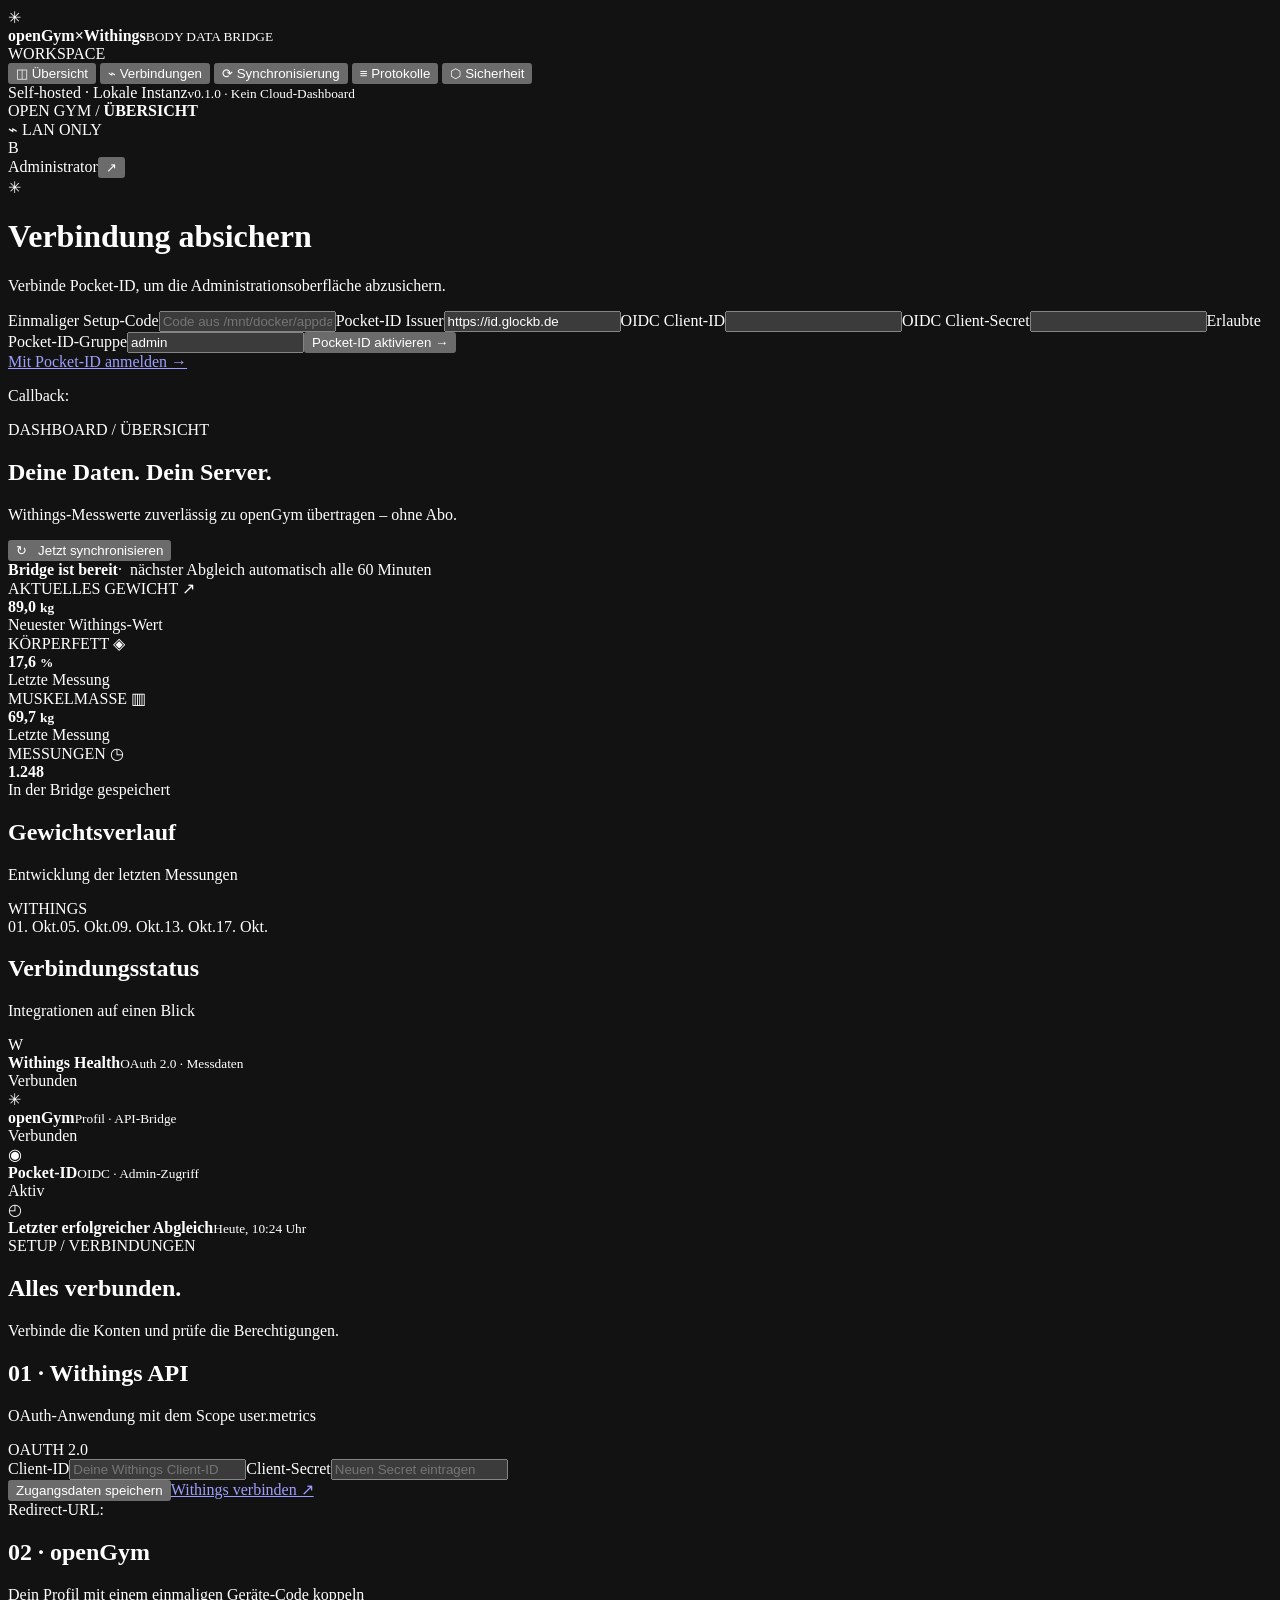
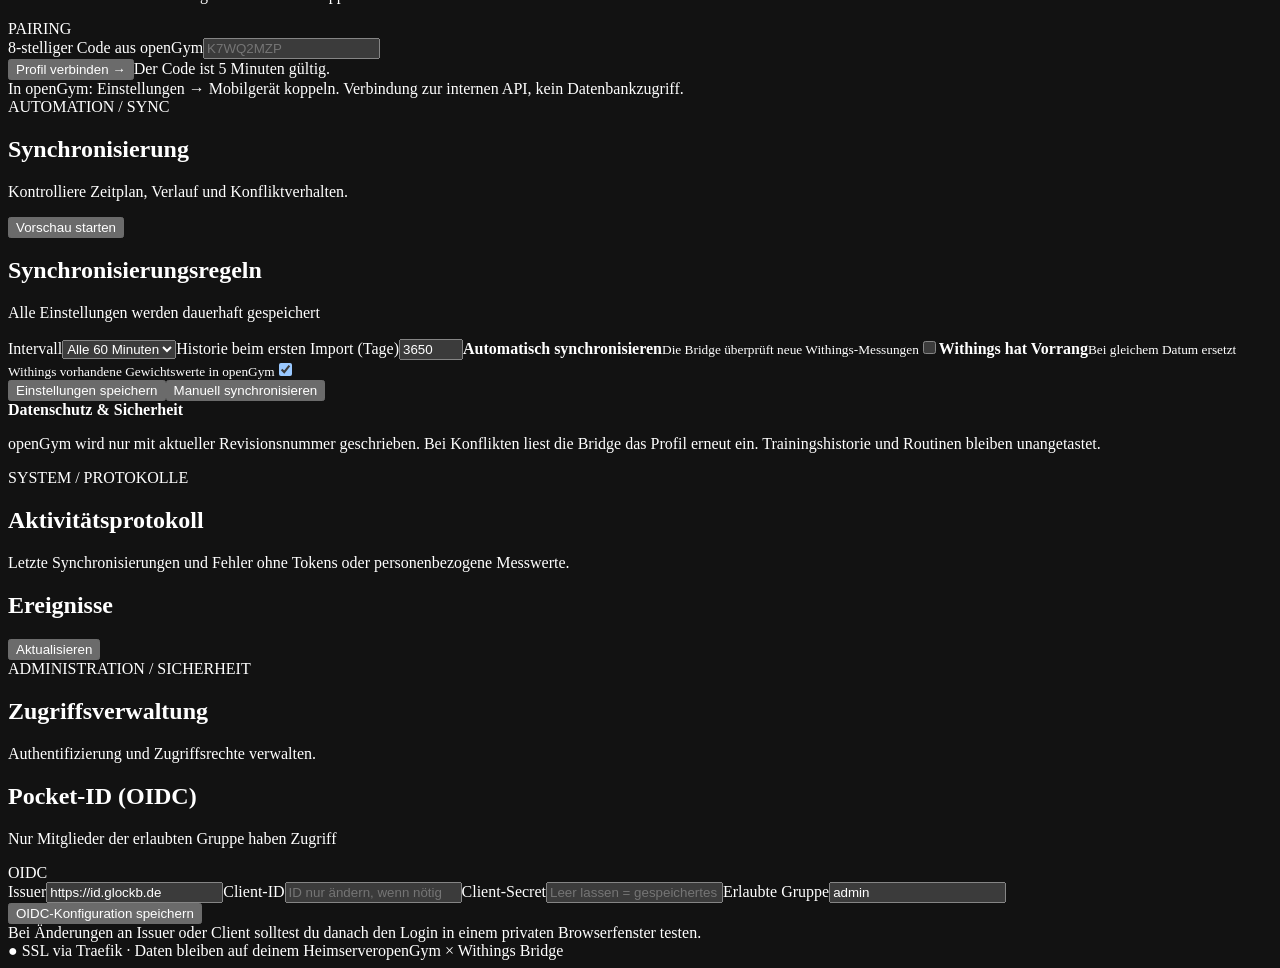
==== app/static/index.html @ 123b4b90 "feat: add Withings to openGym bridge MVP with OIDC dashboard and docs" ====
<!doctype html>
<html lang="de"><head><meta charset="utf-8"><meta name="viewport" content="width=device-width,initial-scale=1,viewport-fit=cover"><meta name="color-scheme" content="dark"><meta name="theme-color" content="#101319"><title>openGym × Withings · Bridge</title><link rel="stylesheet" href="/static/style.css"></head>
<body><div class="layout">
  <aside class="sidebar"><div class="brand"><div class="brand-icon">✳</div><div><strong>openGym<span>×</span>Withings</strong><small>BODY DATA BRIDGE</small></div></div>
    <div class="sidecaption">WORKSPACE</div><nav id="nav">
      <button class="navitem active" data-tab="dashboard"><span>◫</span> Übersicht</button>
      <button class="navitem" data-tab="connections"><span>⌁</span> Verbindungen</button>
      <button class="navitem" data-tab="sync"><span>⟳</span> Synchronisierung</button>
      <button class="navitem" data-tab="logs"><span>≡</span> Protokolle</button>
      <button class="navitem" data-tab="security"><span>⬡</span> Sicherheit</button>
    </nav><div class="sidefoot"><div class="sidedot"></div> Self-hosted · Lokale Instanz<small>v0.1.0 · Kein Cloud-Dashboard</small></div>
  </aside>
  <main><header class="topbar"><div class="crumb">OPEN GYM <span>/</span> <b id="crumb">ÜBERSICHT</b></div><div class="topright"><span class="environment">⌁ <span>LAN ONLY</span></span><div class="avatar">B</div><span id="username">Administrator</span><button id="logout" title="Abmelden" class="logout">↗</button></div></header>
    <div id="notice" class="notice hidden" role="status"></div>
    <div id="authview" class="authview hidden"><div class="authhero"><div class="brand-icon">✳</div><h1 id="auth-title">Verbindung absichern</h1><p id="auth-description">Verbinde Pocket-ID, um die Administrationsoberfläche abzusichern.</p></div>
      <form id="setup-form" class="settings-form hidden"><label>Einmaliger Setup-Code<input name="setup_code" required placeholder="Code aus /mnt/docker/appdata/.../setup.key"></label><label>Pocket-ID Issuer<input name="issuer" required value="https://id.glockb.de"></label><label>OIDC Client-ID<input name="client_id" required></label><label>OIDC Client-Secret<input name="client_secret" type="password" required></label><label>Erlaubte Pocket-ID-Gruppe<input name="allowed_group" value="admin" required></label><button class="primary">Pocket-ID aktivieren →</button></form>
      <a href="/auth/oidc/start" id="oidc-login" class="primary large hidden">Mit Pocket-ID anmelden →</a><p class="muted center">Callback: <code id="oidc-callback"></code></p></div>
    <div id="appview">
      <section data-panel="dashboard" class="panel"><div class="heading"><div><div class="eyebrow">DASHBOARD / ÜBERSICHT</div><h1>Deine Daten. Dein Server.</h1><p>Withings-Messwerte zuverlässig zu openGym übertragen – ohne Abo.</p></div><button class="primary" id="sync-now">↻ &nbsp; Jetzt synchronisieren</button></div>
        <div class="statusline"><span class="live-dot"></span><b id="headline">Bridge ist bereit</b><span class="muted">·&nbsp; nächster Abgleich automatisch alle 60 Minuten</span></div>
        <div class="metrics"><article class="metric"><div>AKTUELLES GEWICHT <span>↗</span></div><strong id="weight">89,0 <small>kg</small></strong><footer>Neuester Withings-Wert</footer></article><article class="metric"><div>KÖRPERFETT <span>◈</span></div><strong id="fat">17,6 <small>%</small></strong><footer>Letzte Messung</footer></article><article class="metric"><div>MUSKELMASSE <span>▥</span></div><strong id="muscle">69,7 <small>kg</small></strong><footer>Letzte Messung</footer></article><article class="metric"><div>MESSUNGEN <span>◷</span></div><strong id="count">1.248</strong><footer>In der Bridge gespeichert</footer></article></div>
        <div class="dash-grid"><section class="card chart-card"><div class="cardtop"><div><h2>Gewichtsverlauf</h2><p>Entwicklung der letzten Messungen</p></div><span class="pill">WITHINGS</span></div><div id="weight-chart" class="chart"></div><div class="xaxis"><span>01. Okt.</span><span>05. Okt.</span><span>09. Okt.</span><span>13. Okt.</span><span>17. Okt.</span></div></section>
          <section class="card activity"><div class="cardtop"><div><h2>Verbindungsstatus</h2><p>Integrationen auf einen Blick</p></div></div><div class="connection-row"><div class="connection-logo w">W</div><div><b>Withings Health</b><small>OAuth 2.0 · Messdaten</small></div><span class="connecttag" id="withings-status">Verbunden</span></div><div class="connection-row"><div class="connection-logo g">✳</div><div><b>openGym</b><small>Profil · API-Bridge</small></div><span class="connecttag" id="gym-status">Verbunden</span></div><div class="connection-row"><div class="connection-logo p">◉</div><div><b>Pocket-ID</b><small>OIDC · Admin-Zugriff</small></div><span class="connecttag" id="oidc-status">Aktiv</span></div><div class="syncnote"><span>◴</span><div><b>Letzter erfolgreicher Abgleich</b><small id="last-sync">Heute, 10:24 Uhr</small></div></div></section></div>
      </section>
      <section data-panel="connections" class="panel hidden"><div class="heading"><div><div class="eyebrow">SETUP / VERBINDUNGEN</div><h1>Alles verbunden.</h1><p>Verbinde die Konten und prüfe die Berechtigungen.</p></div></div><div class="card-stack"><section class="card"><div class="cardtop"><div><h2>01 · Withings API</h2><p>OAuth-Anwendung mit dem Scope user.metrics</p></div><span class="pill">OAUTH 2.0</span></div><form id="withings-form" class="settings-form inline-grid"><label>Client-ID<input name="client_id" id="wc" placeholder="Deine Withings Client-ID"></label><label>Client-Secret<input type="password" name="client_secret" placeholder="Neuen Secret eintragen"></label><div class="form-actions"><button type="submit" class="secondary">Zugangsdaten speichern</button><a class="primary" href="/auth/withings/start">Withings verbinden ↗</a></div></form><div class="help">Redirect-URL: <code id="withings-callback"></code></div></section>
        <section class="card"><div class="cardtop"><div><h2>02 · openGym</h2><p>Dein Profil mit einem einmaligen Geräte-Code koppeln</p></div><span class="pill">PAIRING</span></div><form id="pair-form" class="settings-form inline-grid"><label>8-stelliger Code aus openGym<input name="code" maxlength="8" minlength="8" required placeholder="K7WQ2MZP"></label><div class="form-actions"><button class="primary">Profil verbinden →</button><span class="muted">Der Code ist 5 Minuten gültig.</span></div></form><div class="help">In openGym: Einstellungen → Mobilgerät koppeln. Verbindung zur internen API, kein Datenbankzugriff.</div></section></div></section>
      <section data-panel="sync" class="panel hidden"><div class="heading"><div><div class="eyebrow">AUTOMATION / SYNC</div><h1>Synchronisierung</h1><p>Kontrolliere Zeitplan, Verlauf und Konfliktverhalten.</p></div><button class="primary" id="sync-preview">Vorschau starten</button></div><section class="card"><div class="cardtop"><div><h2>Synchronisierungsregeln</h2><p>Alle Einstellungen werden dauerhaft gespeichert</p></div></div><form id="sync-form" class="settings-form"><label>Intervall<select name="interval_minutes" id="interval"><option value="15">Alle 15 Minuten</option><option value="60" selected>Alle 60 Minuten</option><option value="180">Alle 3 Stunden</option><option value="360">Alle 6 Stunden</option><option value="1440">Täglich</option></select></label><label>Historie beim ersten Import (Tage)<input type="number" min="1" max="7300" name="history_days" id="history-days" value="3650"></label><label class="toggleline"><span><b>Automatisch synchronisieren</b><small>Die Bridge überprüft neue Withings-Messungen</small></span><input type="checkbox" name="sync_enabled" id="sync-enabled"></label><label class="toggleline"><span><b>Withings hat Vorrang</b><small>Bei gleichem Datum ersetzt Withings vorhandene Gewichtswerte in openGym</small></span><input type="checkbox" name="prefer_withings" id="prefer-withings" checked></label><div class="form-actions"><button class="primary">Einstellungen speichern</button><button type="button" id="sync-run" class="secondary">Manuell synchronisieren</button></div></form></section><div class="card warn"><b>Datenschutz &amp; Sicherheit</b><p>openGym wird nur mit aktueller Revisionsnummer geschrieben. Bei Konflikten liest die Bridge das Profil erneut ein. Trainingshistorie und Routinen bleiben unangetastet.</p></div></section>
      <section data-panel="logs" class="panel hidden"><div class="heading"><div><div class="eyebrow">SYSTEM / PROTOKOLLE</div><h1>Aktivitätsprotokoll</h1><p>Letzte Synchronisierungen und Fehler ohne Tokens oder personenbezogene Messwerte.</p></div></div><div class="card"><div class="cardtop"><h2>Ereignisse</h2><button class="secondary" id="refresh-logs">Aktualisieren</button></div><div id="log-list" class="log-list"></div></div></section>
      <section data-panel="security" class="panel hidden"><div class="heading"><div><div class="eyebrow">ADMINISTRATION / SICHERHEIT</div><h1>Zugriffsverwaltung</h1><p>Authentifizierung und Zugriffsrechte verwalten.</p></div></div><section class="card"><div class="cardtop"><div><h2>Pocket-ID (OIDC)</h2><p>Nur Mitglieder der erlaubten Gruppe haben Zugriff</p></div><span class="pill">OIDC</span></div><form id="oidc-form" class="settings-form"><label>Issuer<input type="url" name="issuer" id="issuer" value="https://id.glockb.de"></label><label>Client-ID<input name="client_id" placeholder="ID nur ändern, wenn nötig"></label><label>Client-Secret<input type="password" name="client_secret" placeholder="Leer lassen = gespeichertes Secret behalten"></label><label>Erlaubte Gruppe<input name="allowed_group" id="allowed-group" value="admin"></label><div class="form-actions"><button class="primary">OIDC-Konfiguration speichern</button></div></form><div class="help">Bei Änderungen an Issuer oder Client solltest du danach den Login in einem privaten Browserfenster testen.</div></section></section>
    </div><footer class="mainfoot"><span>● SSL via Traefik · Daten bleiben auf deinem Heimserver</span><span>openGym × Withings Bridge</span></footer>
  </main>
</div><script src="/static/app.js" defer></script></body></html>
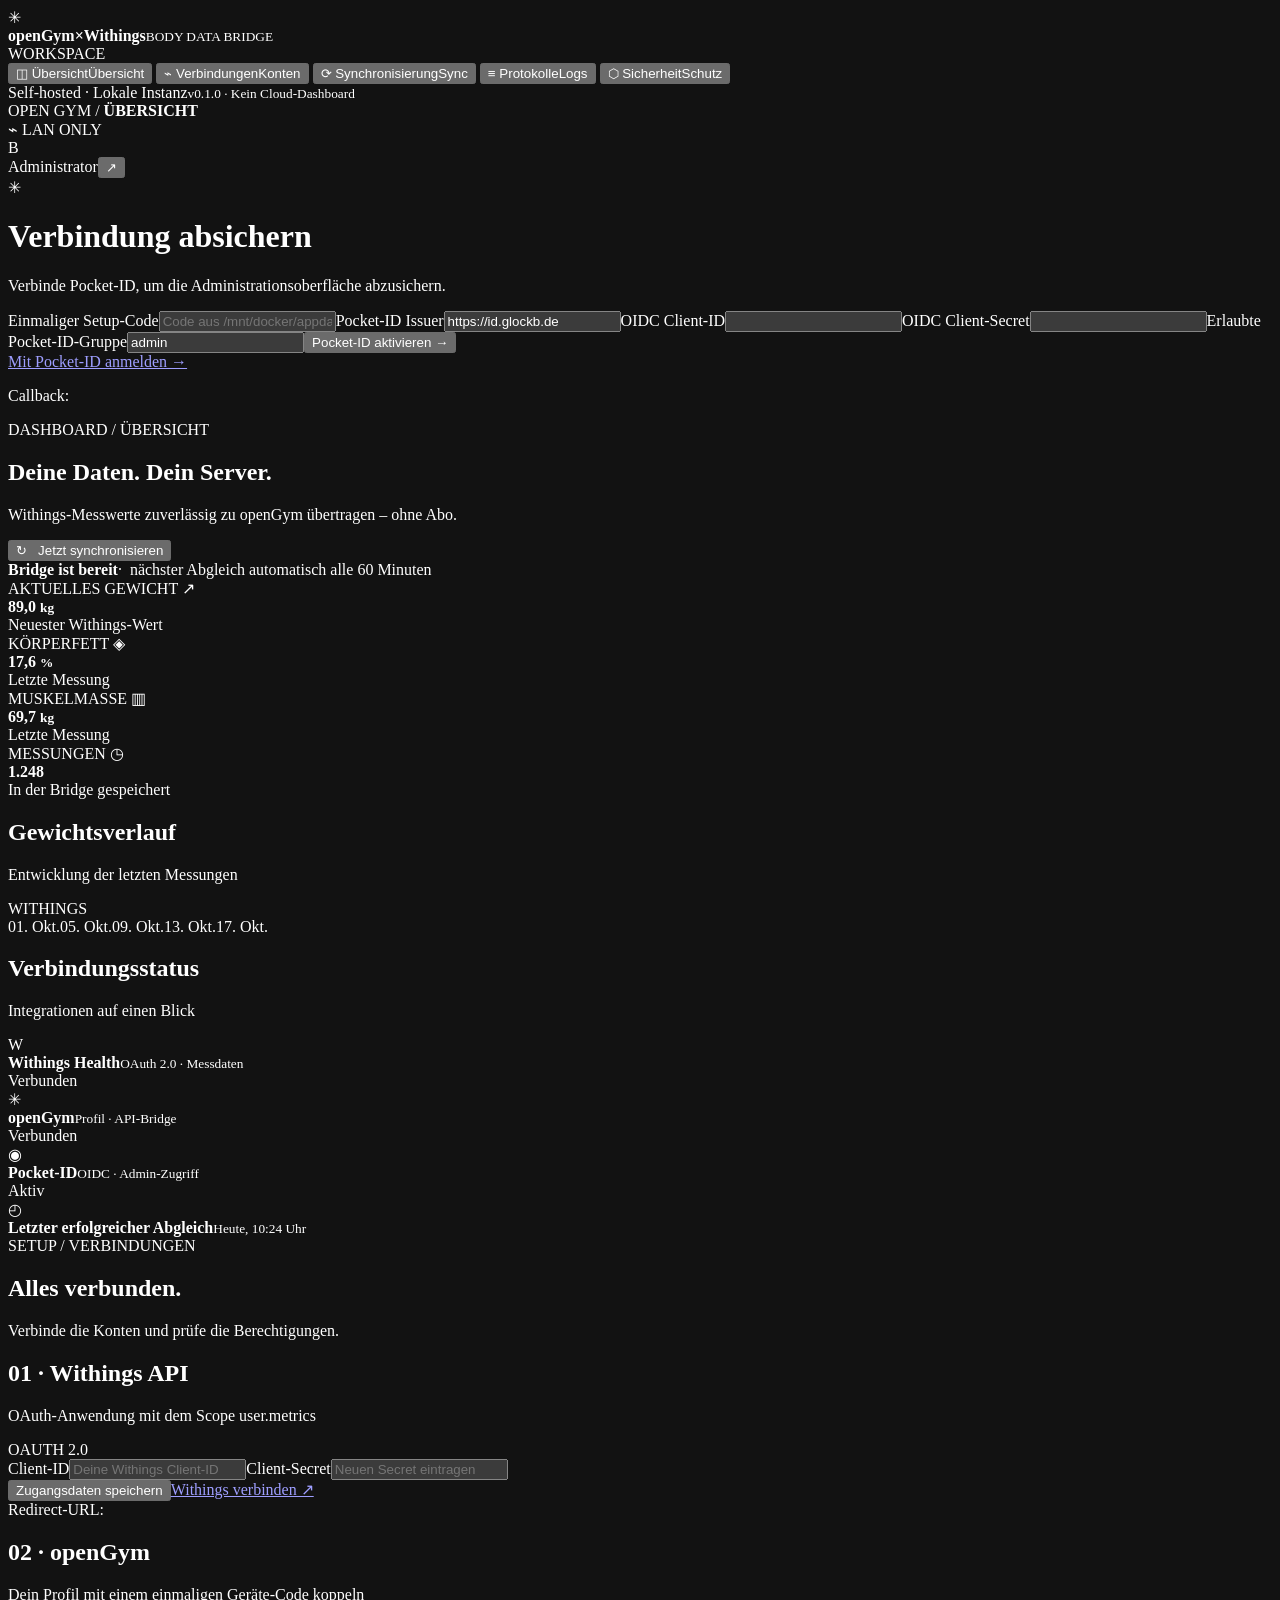
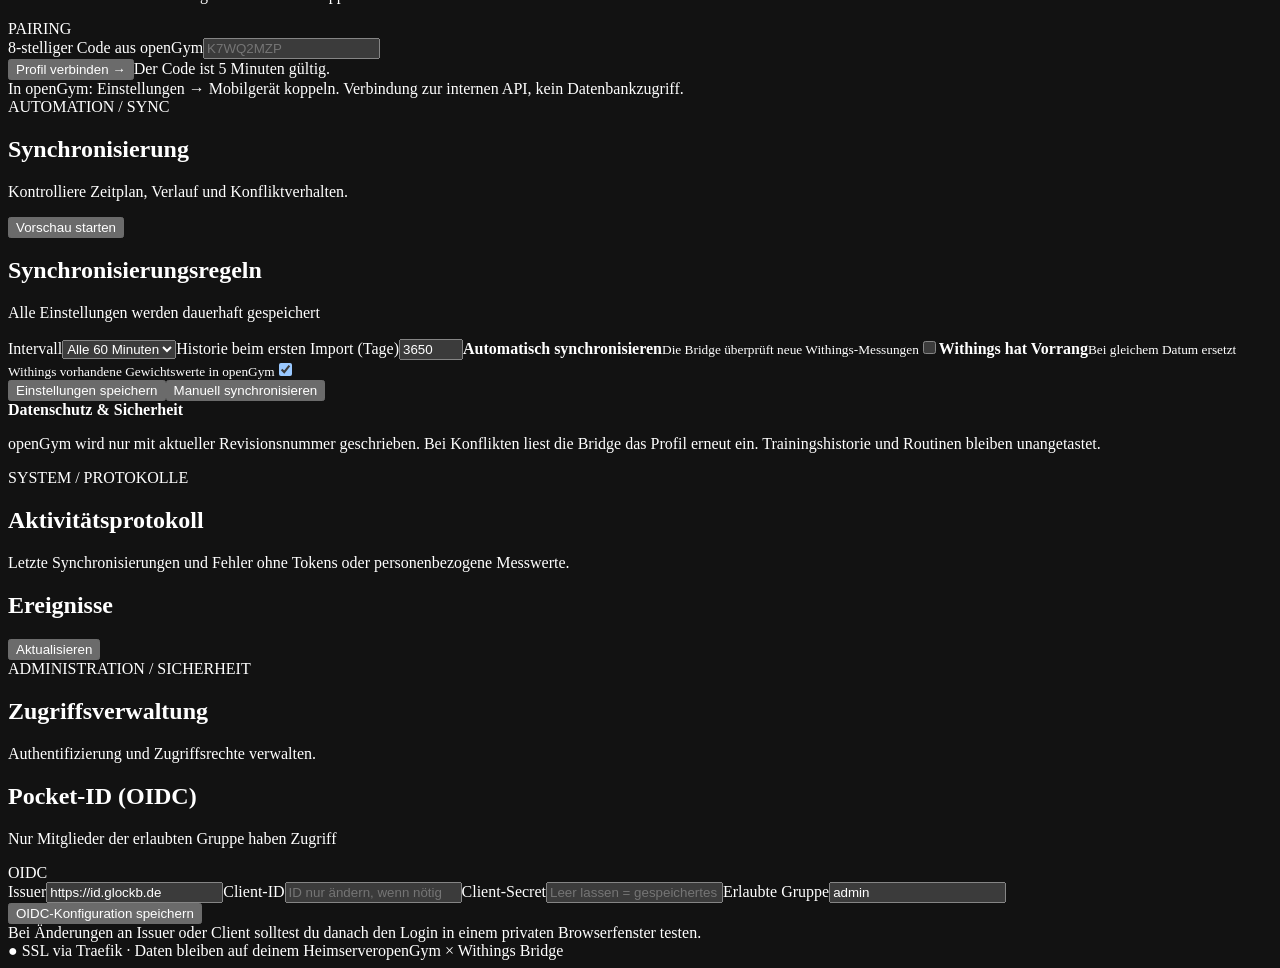
==== commit ced78841: "refine: abbreviated mobile bottom tab labels, preserve full desktop labels" ====
--- a/app/static/index.html
+++ b/app/static/index.html
@@ -2,15 +2,15 @@
 <html lang="de"><head><meta charset="utf-8"><meta name="viewport" content="width=device-width,initial-scale=1,viewport-fit=cover"><meta name="color-scheme" content="dark"><meta name="theme-color" content="#101319"><title>openGym × Withings · Bridge</title><link rel="stylesheet" href="/static/style.css"></head>
 <body><div class="layout">
   <aside class="sidebar"><div class="brand"><div class="brand-icon">✳</div><div><strong>openGym<span>×</span>Withings</strong><small>BODY DATA BRIDGE</small></div></div>
-    <div class="sidecaption">WORKSPACE</div><nav id="nav">
-      <button class="navitem active" data-tab="dashboard"><span>◫</span> Übersicht</button>
-      <button class="navitem" data-tab="connections"><span>⌁</span> Verbindungen</button>
-      <button class="navitem" data-tab="sync"><span>⟳</span> Synchronisierung</button>
-      <button class="navitem" data-tab="logs"><span>≡</span> Protokolle</button>
-      <button class="navitem" data-tab="security"><span>⬡</span> Sicherheit</button>
+    <div class="sidecaption">WORKSPACE</div><nav id="nav" aria-label="Hauptnavigation">
+      <button type="button" class="navitem active" data-tab="dashboard" aria-current="page" aria-label="Übersicht"><span>◫</span> <span class="navlabel"><span class="nav-full">Übersicht</span><span class="nav-short" aria-hidden="true">Übersicht</span></span></button>
+      <button type="button" class="navitem" data-tab="connections" aria-label="Verbindungen"><span>⌁</span> <span class="navlabel"><span class="nav-full">Verbindungen</span><span class="nav-short" aria-hidden="true">Konten</span></span></button>
+      <button type="button" class="navitem" data-tab="sync" aria-label="Synchronisierung"><span>⟳</span> <span class="navlabel"><span class="nav-full">Synchronisierung</span><span class="nav-short" aria-hidden="true">Sync</span></span></button>
+      <button type="button" class="navitem" data-tab="logs" aria-label="Protokolle"><span>≡</span> <span class="navlabel"><span class="nav-full">Protokolle</span><span class="nav-short" aria-hidden="true">Logs</span></span></button>
+      <button type="button" class="navitem" data-tab="security" aria-label="Sicherheit"><span>⬡</span> <span class="navlabel"><span class="nav-full">Sicherheit</span><span class="nav-short" aria-hidden="true">Schutz</span></span></button>
     </nav><div class="sidefoot"><div class="sidedot"></div> Self-hosted · Lokale Instanz<small>v0.1.0 · Kein Cloud-Dashboard</small></div>
   </aside>
-  <main><header class="topbar"><div class="crumb">OPEN GYM <span>/</span> <b id="crumb">ÜBERSICHT</b></div><div class="topright"><span class="environment">⌁ <span>LAN ONLY</span></span><div class="avatar">B</div><span id="username">Administrator</span><button id="logout" title="Abmelden" class="logout">↗</button></div></header>
+  <main><header class="topbar"><div class="crumb">OPEN GYM <span>/</span> <b id="crumb">ÜBERSICHT</b></div><div class="topright"><span class="environment">⌁ <span>LAN ONLY</span></span><div class="avatar">B</div><span id="username">Administrator</span><button id="logout" type="button" title="Abmelden" aria-label="Abmelden" class="logout">↗</button></div></header>
     <div id="notice" class="notice hidden" role="status"></div>
     <div id="authview" class="authview hidden"><div class="authhero"><div class="brand-icon">✳</div><h1 id="auth-title">Verbindung absichern</h1><p id="auth-description">Verbinde Pocket-ID, um die Administrationsoberfläche abzusichern.</p></div>
       <form id="setup-form" class="settings-form hidden"><label>Einmaliger Setup-Code<input name="setup_code" required placeholder="Code aus /mnt/docker/appdata/.../setup.key"></label><label>Pocket-ID Issuer<input name="issuer" required value="https://id.glockb.de"></label><label>OIDC Client-ID<input name="client_id" required></label><label>OIDC Client-Secret<input name="client_secret" type="password" required></label><label>Erlaubte Pocket-ID-Gruppe<input name="allowed_group" value="admin" required></label><button class="primary">Pocket-ID aktivieren →</button></form>
